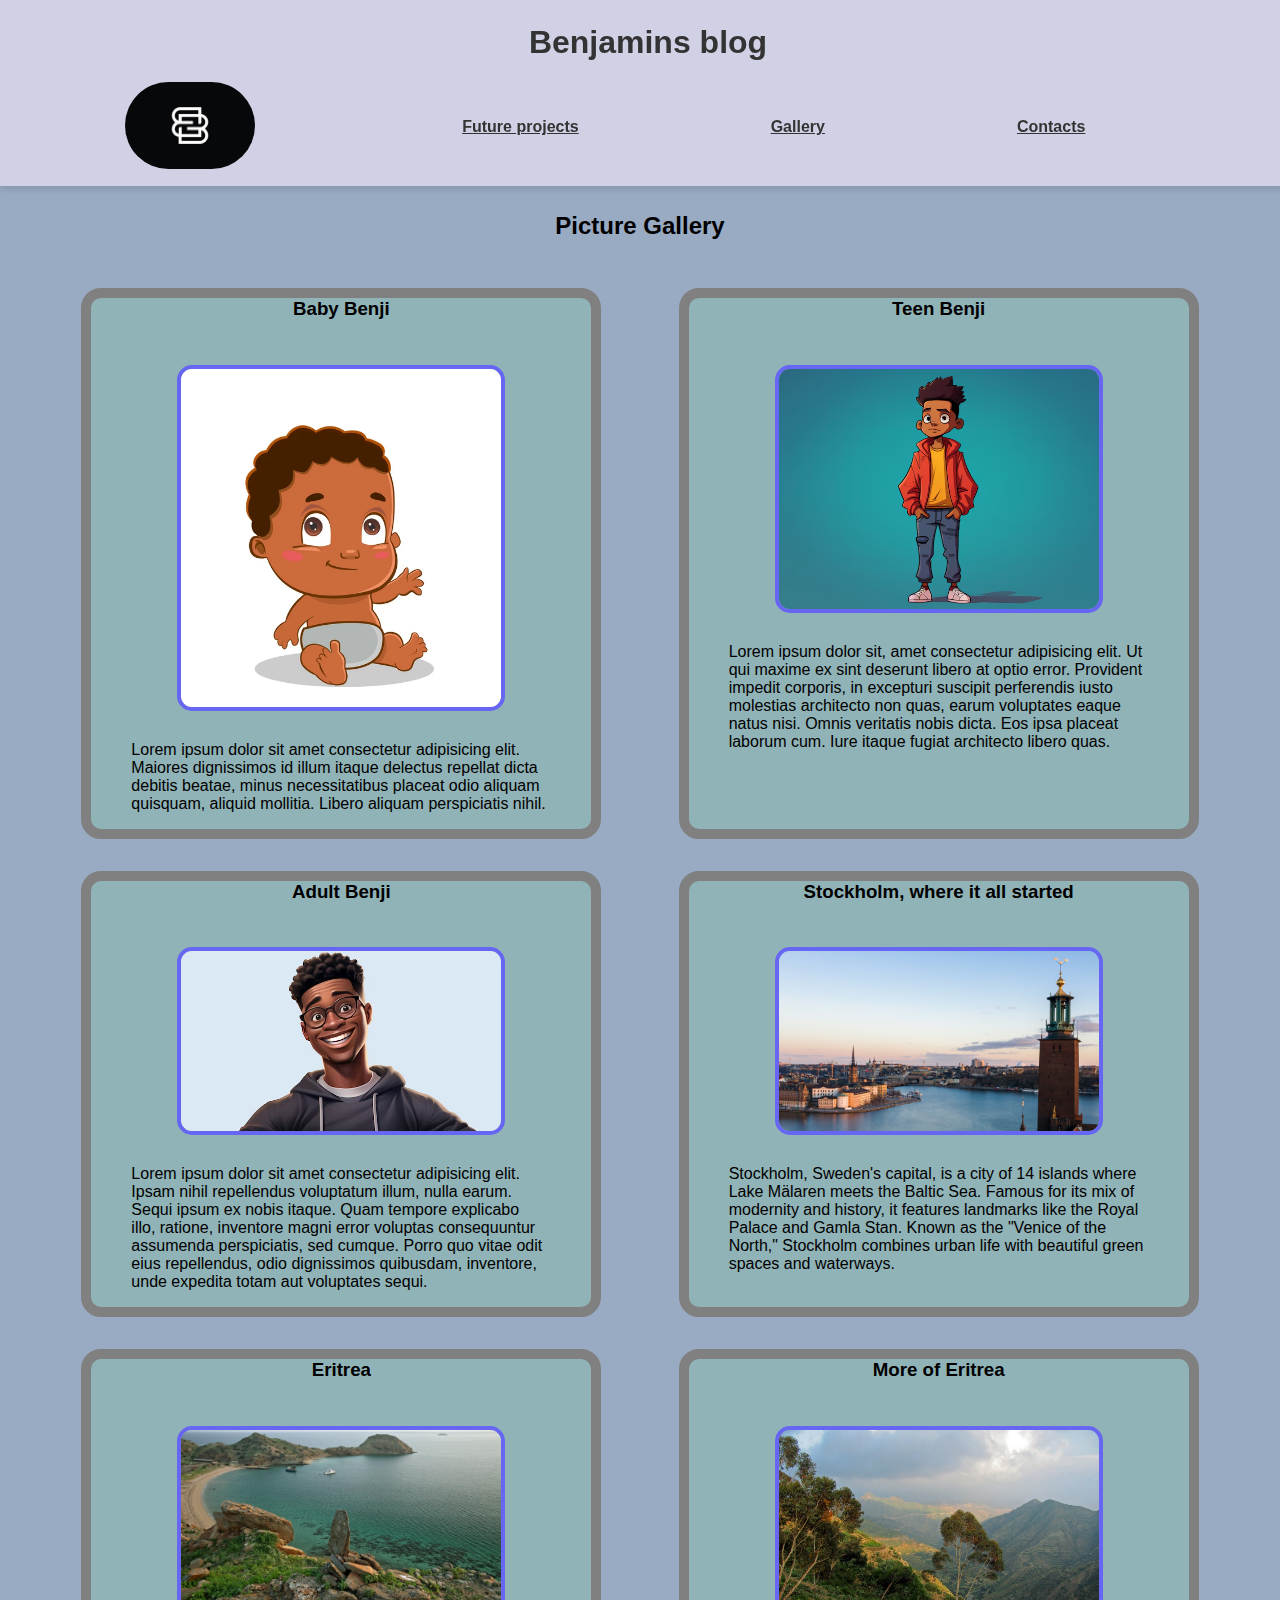
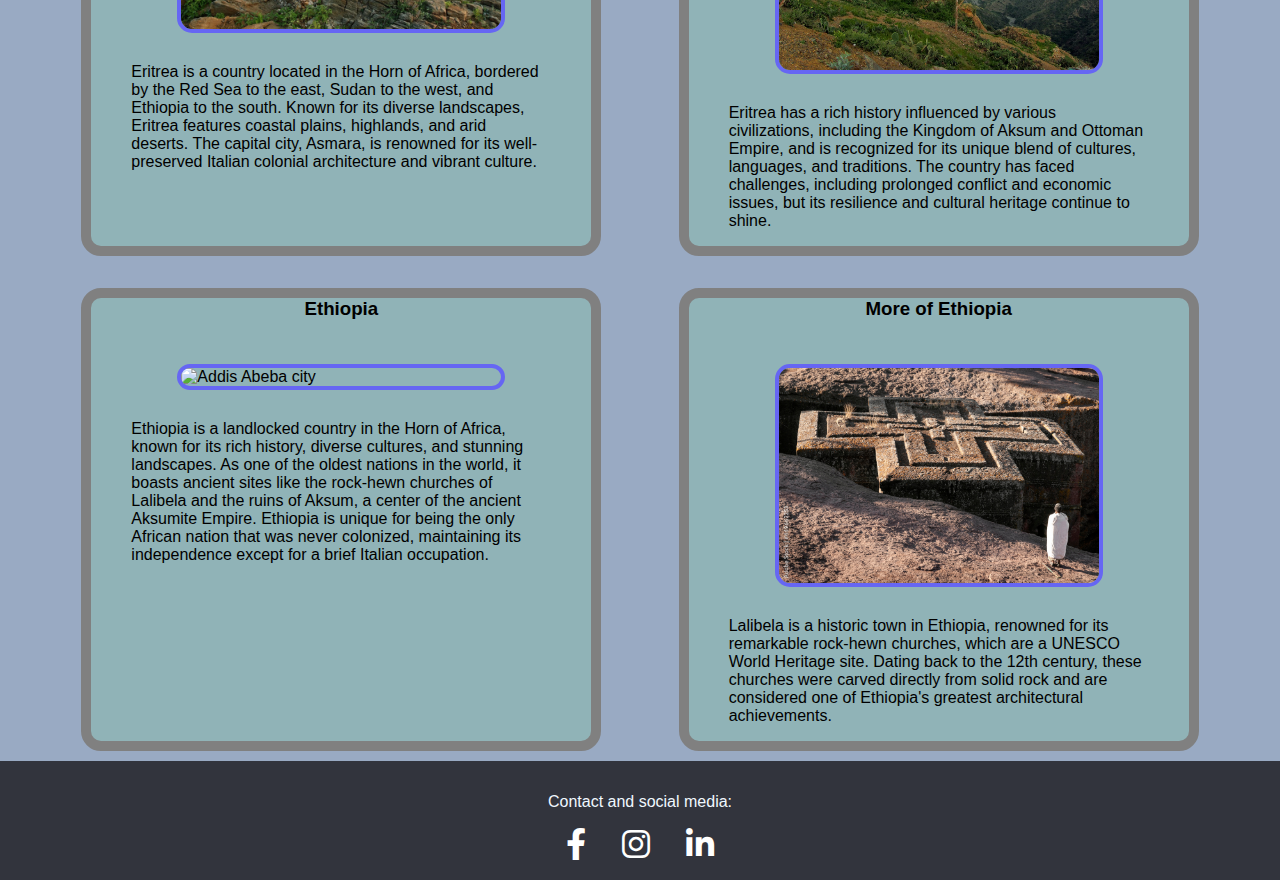
==== gallery.html @ 83a42076 "Gjorde klart bildgalleri sidan." ====
<!DOCTYPE html>
<html lang="en">
<head>
    <meta charset="UTF-8">
    <meta name="viewport" content="width=device-width, initial-scale=1.0">
    <title>Benjamins blog</title>
    <link rel="stylesheet" href="styles.css">
    <link rel="stylesheet" href="gallery.css">
    <link rel="stylesheet" href="https://cdnjs.cloudflare.com/ajax/libs/font-awesome/6.0.0-beta3/css/all.min.css">
</head>
<body>
    <header>
        <h1>Benjamins blog</h1>
        <nav class="navbar" aria-label="main-navigation">
            <div class="logo">
                <a href="index.html">
                    <img src="B-logo.jpg" alt="Benjamins logo"></a>     
            </div>
            <ul class="nav-links">
                <li><a href="future.html">Future projects</a></li>
                <li><a href="gallery.html">Gallery</a></li>
                <li><a href="contact.html">Contacts</a></li>
            </ul>
        </nav>
    </header>
    <main>
        
        <main class="gallery-main">
            <h2>Picture Gallery</h2>
            <section class="gallery">
                
              <article class="picture">
                <h3 class="picture-subheader">Baby Benji</h3>
                  <figure class="picture-content">
                    <img class="gallery-img" src="/Pictures/baby pictures.webp" alt="Animated picture of Benjamin as a baby">
                    <figcaption class="img-caption">Lorem ipsum dolor sit amet consectetur adipisicing elit. Maiores dignissimos id illum itaque delectus repellat dicta debitis beatae, minus necessitatibus placeat odio aliquam quisquam, aliquid mollitia. Libero aliquam perspiciatis nihil.</figcaption>
                  </figure>
              </article>
              <article class="picture">
                <h3 class="picture-subheader">Teen Benji</h3>
                  <figure class="picture-content">
                    <img class="gallery-img" src="/Pictures/teen boy.avif" alt="Animated picture of Benjamin as a teen">
                    <figcaption class="img-caption">Lorem ipsum dolor sit, amet consectetur adipisicing elit. Ut qui maxime ex sint deserunt libero at optio error. Provident impedit corporis, in excepturi suscipit perferendis iusto molestias architecto non quas, earum voluptates eaque natus nisi. Omnis veritatis nobis dicta. Eos ipsa placeat laborum cum. Iure itaque fugiat architecto libero quas.</figcaption>
                  </figure>
              </article>
              <article class="picture">
                <h3 class="picture-subheader">Adult Benji</h3>
                  <figure class="picture-content">
                    <img class="gallery-img" src="/Pictures/adult.avif" alt="Animated picture of Benjamin as an adult">
                    <figcaption class="img-caption">Lorem ipsum dolor sit amet consectetur adipisicing elit. Ipsam nihil repellendus voluptatum illum, nulla earum. Sequi ipsum ex nobis itaque. Quam tempore explicabo illo, ratione, inventore magni error voluptas consequuntur assumenda perspiciatis, sed cumque. Porro quo vitae odit eius repellendus, odio dignissimos quibusdam, inventore, unde expedita totam aut voluptates sequi.</figcaption>
                  </figure>
              </article>
              <article class="picture">
                <h3 class="picture-subheader">Stockholm, where it all started</h3>
                  <figure class="picture-content">
                    <img class="gallery-img" src="/Pictures/stockholm.jpg" alt="Stockholm from behind the city hall">
                    <figcaption class="img-caption">Stockholm, Sweden's capital, is a city of 14 islands where Lake Mälaren meets the Baltic Sea. Famous for its mix of modernity and history, it features landmarks like the Royal Palace and Gamla Stan. Known as the "Venice of the North," Stockholm combines urban life with beautiful green spaces and waterways. 
                    </figcaption>
                  </figure>
              </article>
              <article class="picture">
                <h3 class="picture-subheader">Eritrea</h3>
                  <figure class="picture-content">
                    <img class="gallery-img" src="/Pictures/Red Sea.jpg" alt="The Red Sea in Eritrea">
                    <figcaption class="img-caption">Eritrea is a country located in the Horn of Africa, bordered by the Red Sea to the east, Sudan to the west, and Ethiopia to the south. Known for its diverse landscapes, Eritrea features coastal plains, highlands, and arid deserts. The capital city, Asmara, is renowned for its well-preserved Italian colonial architecture and vibrant culture. 
                    </figcaption>
                  </figure>
              </article>
              <article class="picture">
                <h3 class="picture-subheader">More of Eritrea</h3>
                  <figure class="picture-content">
                    <img class="gallery-img" src="/Pictures/MountainsAsmara.jpg" alt="Mountains near Asmara">
                    <figcaption class="img-caption">Eritrea has a rich history influenced by various civilizations, including the Kingdom of Aksum and Ottoman Empire, and is recognized for its unique blend of cultures, languages, and traditions. The country has faced challenges, including prolonged conflict and economic issues, but its resilience and cultural heritage continue to shine.
                    </figcaption>
                  </figure>
              </article>
              <article class="picture">
                <h3 class="picture-subheader">Ethiopia</h3>
                  <figure class="picture-content">
                    <img class="gallery-img" src="/Pictures/Ethiopia.jpg" alt="Addis Abeba city">
                    <figcaption class="img-caption">Ethiopia is a landlocked country in the Horn of Africa, known for its rich history, diverse cultures, and stunning landscapes. As one of the oldest nations in the world, it boasts ancient sites like the rock-hewn churches of Lalibela and the ruins of Aksum, a center of the ancient Aksumite Empire. Ethiopia is unique for being the only African nation that was never colonized, maintaining its independence except for a brief Italian occupation. 
                    </figcaption>
                  </figure>
              </article>
              <article class="picture">
                <h3 class="picture-subheader">More of Ethiopia</h3>
                  <figure class="picture-content">
                    <img class="gallery-img" src="/Pictures/Lalibela.jpg" alt="Lalibela, an Ethiopian landmark">
                    <figcaption class="img-caption">Lalibela is a historic town in Ethiopia, renowned for its remarkable rock-hewn churches, which are a UNESCO World Heritage site. Dating back to the 12th century, these churches were carved directly from solid rock and are considered one of Ethiopia's greatest architectural achievements.
                    </figcaption>
                  </figure>
              </article>
          </section>

    </main>
    <footer class="gallery-footer">
        <div class="contact">
            <p>Contact and social media:</p>
            <div class="social-media-icons">
                <a href="https://www.facebook.com" aria-label="Facebook" target="_blank"><i class="fab fa-facebook-f"></i></a>
                <a href="https://www.instagram.com" aria-label="Instagram" target="_blank"><i class="fab fa-instagram"></i></a>
                <a href="https://www.linkedin.com" aria-label="LinkedIn" target="_blank"><i class="fab fa-linkedin-in"></i></a>
            </div>
        </div>
    </footer>
</body>
</html>
---- styles.css ----
header {
    background: rgb(209, 209, 230);
   grid-area: header;
   padding: 0.5rem;
   box-shadow: 0px 4px 6px rgba(0, 0, 0, 0.1);
   display: flex; /* Använd flexbox för att kunna centrera innehållet */
   flex-direction: column; /*Arrangerar innehåll i kolumn, så att h1 ligger överst */
   position: fixed; 
   top: 0; 
   left: 0; 
   width: 100%; 
   z-index: 1000; /* Gör att headern alltid visas över annat innehåll */
}

body {
    display: grid;
    padding-top: 160px;
    margin: 0;
    font-family: 'Gill Sans', 'Gill Sans MT', Calibri, 'Trebuchet MS', sans-serif;
    grid-template-rows: auto 1fr auto;
    grid-template-areas:
    "header"
    "main"
    "footer";
    background: #8095b4cc;
}

h1 {
    margin: 1rem;
    color: #333;
    text-align: center;
}
.logo img{
    width: clamp(70px, 15vw, 130px); /*jag använder clamp så att bilden är responsiv */
    border-radius: 99px;
}
.navbar {
    display: flex;
    justify-content: space-evenly;
    align-items: center;
    padding: 5px;
    width: 100%;
}
.nav-links{
    list-style: none;
    margin: 3px;   
}

.nav-links a{
    text-decoration:underline;
    color: #333;
    font-weight: bold;
}
main {
    margin: 5px;
    padding: 5px;
    grid-area: main;
    display: flex;
    flex-wrap: wrap;
    justify-content: space-evenly; /* Ser till så att sections fördelar jämnt över sidan*/
}
h2 {
    text-align: center;
    width: 100%; /*Ser till så att h2 tar all yta i sin kolumn och inte påverkar resten av flexbox */
    margin-top: 2rem; 
    margin-bottom: 1rem;
}
section {
    padding: 0;
    margin: 0;
}
h3 {
    text-align: center;
    width: 100%; 
    margin-top: 0; 

}
article {
    max-width: 30rem;
}
footer {
    padding: 1rem;
    background-color: #32343d;
    text-align: center;
    color: aliceblue;
    grid-area: footer;
}

.social-media-icons a {
    margin: 0 1rem;
    color: white;
    font-size: 2rem;
    text-decoration: none;
}

.social-media-icons a:hover {
    color: #007bff; /* Ändra färg vid hover */
}

@media (min-width: 768px) and (max-width: 1023px) {
    .nav-links{
        list-style: none;
        display: flex; /* Gör länkarna till en rad (row) */
        flex-direction: row; /* Säkerställer att det blir en horisontell rad */
        margin: 0;
        padding: 0;
        
    }
    .nav-links a{
        margin: 3rem;
    }

}

@media (min-width: 1024px) {
    .nav-links{
        list-style: none;
        display: flex; /* Gör länkarna till en rad (row) */
        flex-direction: row; /* Säkerställer att det blir en horisontell rad */
        margin: 0;
        padding: 0;
    }
    .nav-links a{
        margin: 6rem;
    }
}
---- gallery.css ----
.gallery {
    justify-content: space-evenly;
    flex-wrap: wrap;
    display: flex;  
    margin-top: 1rem;
}

.picture {
    background: rgb(97 233 122 / 16%);
    display: flex;
    margin: 1rem;
    border: 10px solid grey;
    border-radius: 20px;
    flex-direction: column; 
    align-items: center;
    max-width: clamp(200px, 100%, 500px); 
    max-height: 550px;
}
.picture:hover {
    box-shadow: 10px 5px rgba(0, 0, 0, 0.8);
    transition: 3ms;
    scale: 110%;
}

.picture-content {
    display: flex;
    flex-direction: column;
    justify-content: space-evenly;
    gap: 20px;
    flex-wrap: wrap;
    align-content: stretch;
    align-items: center;
}

.gallery-img {
    margin: auto auto;
    width: 20rem;
    height: auto;
    border-radius: 15px;
    border: 0.3rem solid rgb(102, 102, 243);
    margin: 10px;
}

.img-caption {
    justify-content: flex-end;
    font-size: medium;
    padding-right: 5px;
    
} 

.gallery-footer {
    width: 100%;
    margin: -1rem;
}

@media (min-width: 768px) and (max-width: 1023px) {

    .picture:hover {
        scale: 115%
    }
}

@media (min-width: 1024px) {
    .picture:hover {
        scale: 120%
    }
}
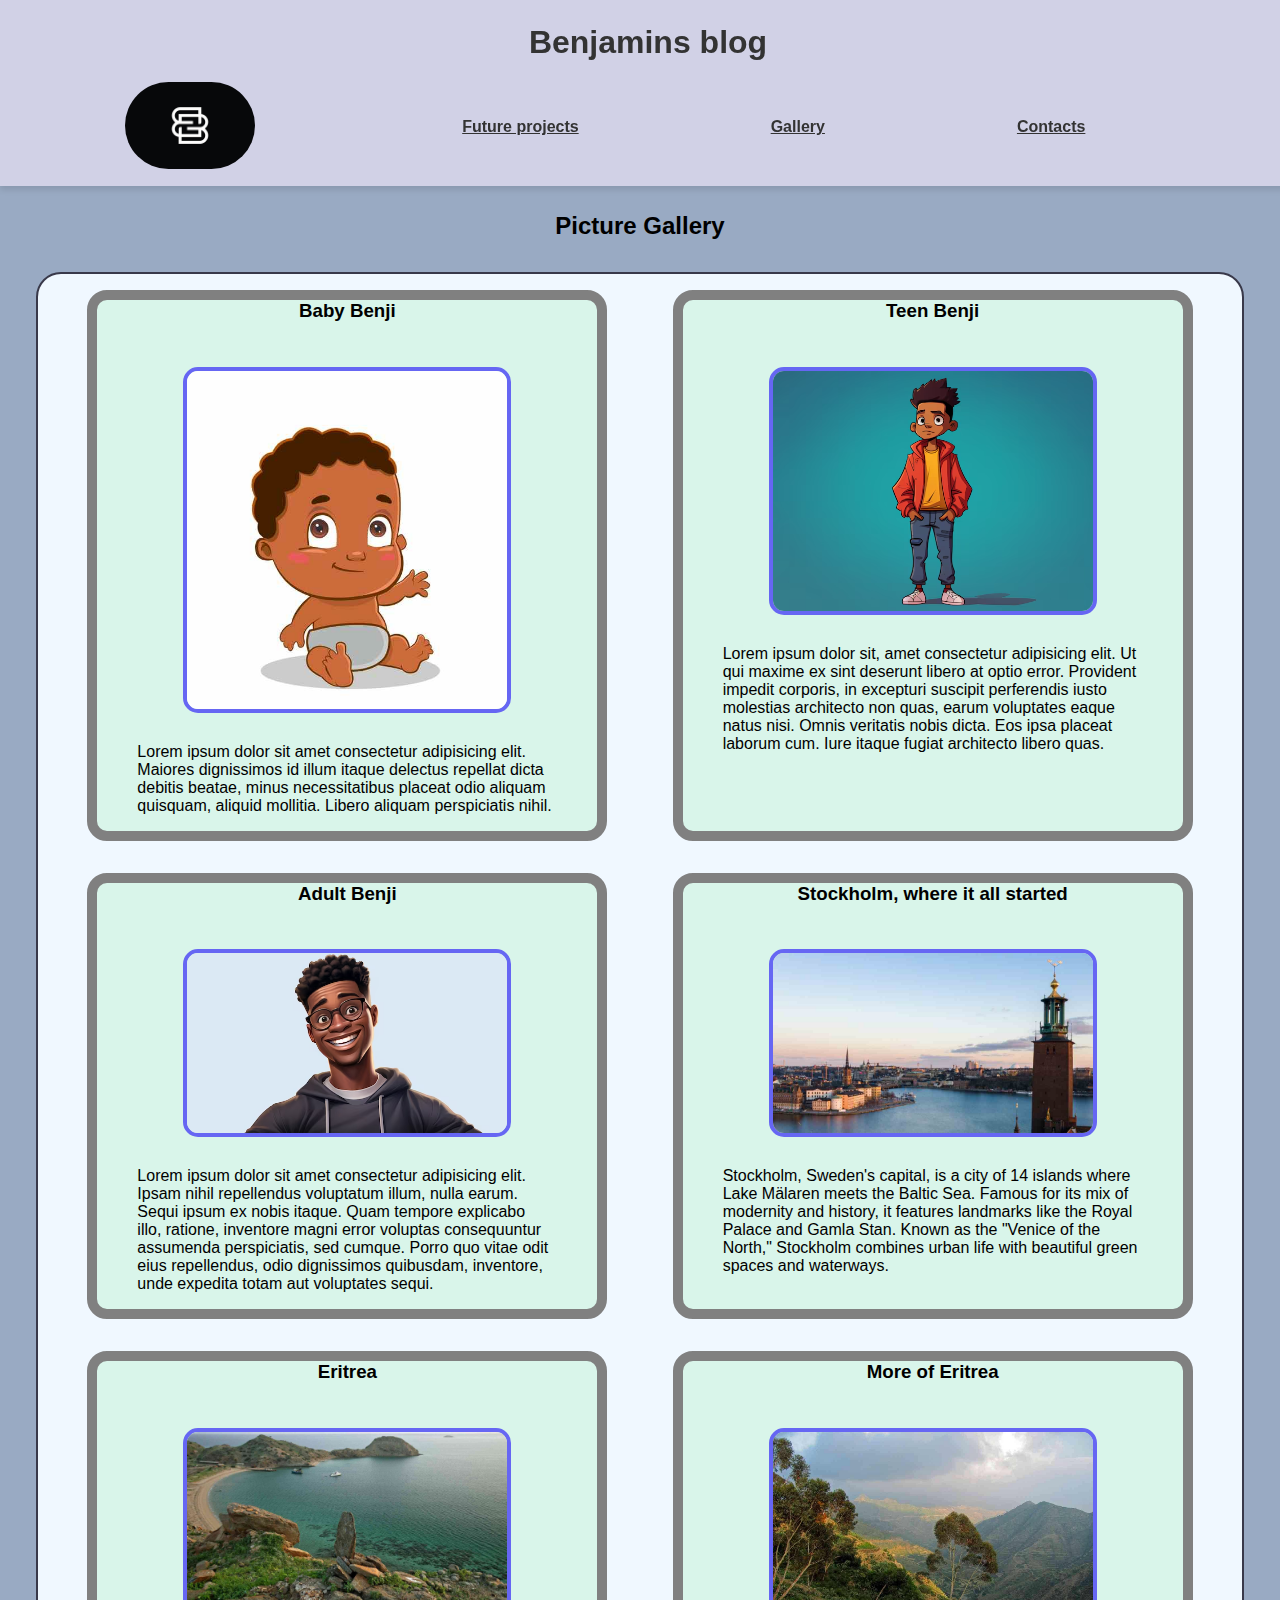
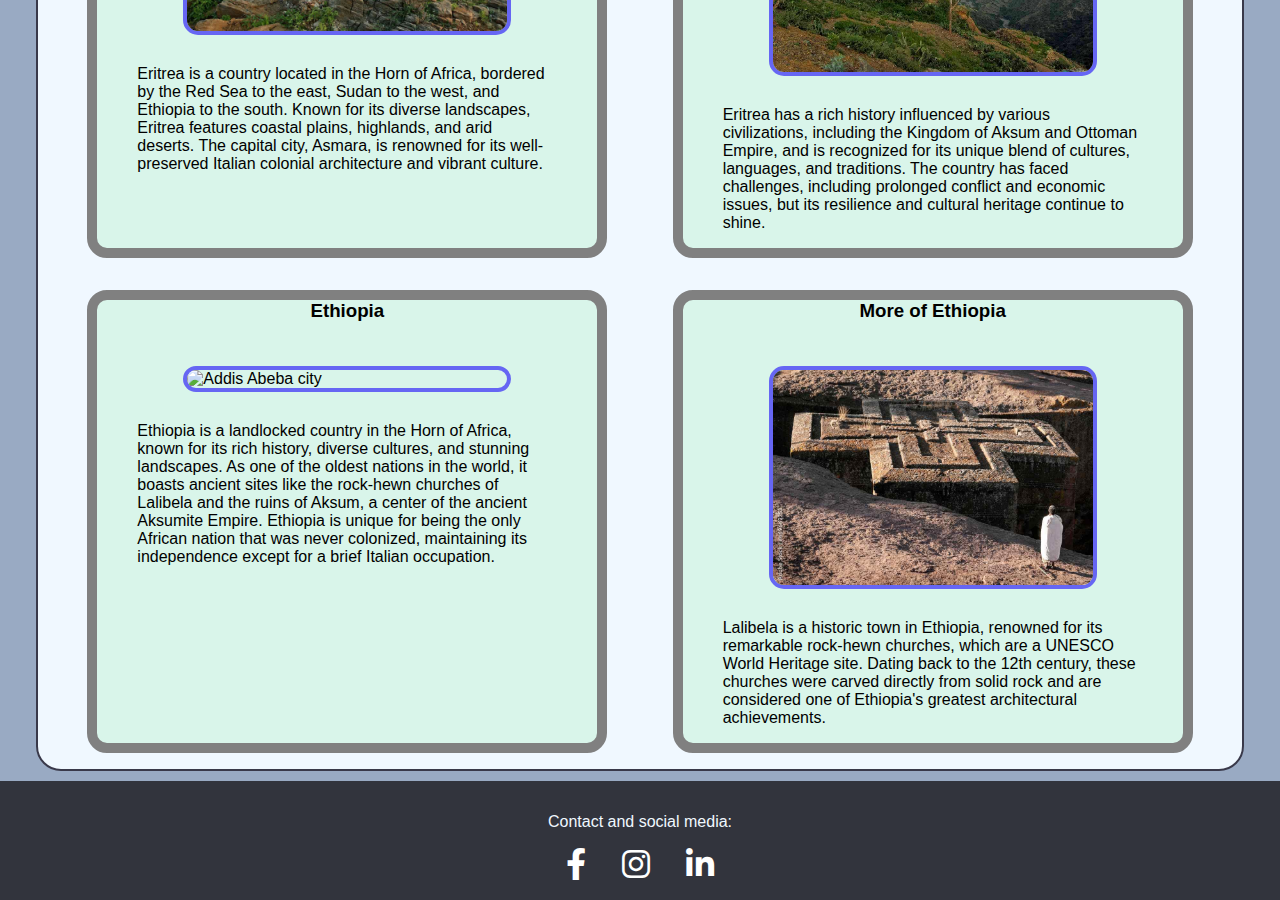
==== commit 941f0646: "jag har fixat småfel som dök upp efter mergen och justerat bilder för bättre prestanda" ====
--- a/gallery.html
+++ b/gallery.html
@@ -13,7 +13,7 @@
         <h1>Benjamins blog</h1>
         <nav class="navbar" aria-label="main-navigation">
             <div class="logo">
-                <a href="index.html">
+                <a href="index.html" aria-label="button to homepage">
                     <img src="B-logo.jpg" alt="Benjamins logo"></a>     
             </div>
             <ul class="nav-links">
@@ -32,7 +32,7 @@
               <article class="picture">
                 <h3 class="picture-subheader">Baby Benji</h3>
                   <figure class="picture-content">
-                    <img class="gallery-img" src="/Pictures/baby pictures.webp" alt="Animated picture of Benjamin as a baby">
+                    <img class="gallery-img" src="/Pictures/baby pictures.jpg" alt="Animated picture of Benjamin as a baby">
                     <figcaption class="img-caption">Lorem ipsum dolor sit amet consectetur adipisicing elit. Maiores dignissimos id illum itaque delectus repellat dicta debitis beatae, minus necessitatibus placeat odio aliquam quisquam, aliquid mollitia. Libero aliquam perspiciatis nihil.</figcaption>
                   </figure>
               </article>
--- a/styles.css
+++ b/styles.css
@@ -67,7 +67,11 @@
 }
 section {
     padding: 0;
-    margin: 0;
+    margin: 1rem;
+    background-color: aliceblue;
+    border-radius: 25px;
+    border: 2px solid rgb(57, 57, 74);
+
 }
 h3 {
     text-align: center;
@@ -77,6 +81,7 @@
 }
 article {
     max-width: 30rem;
+    margin: 1rem;
 }
 footer {
     padding: 1rem;
--- a/gallery.css
+++ b/gallery.css
@@ -49,7 +49,7 @@
     
 } 
 
-.gallery-footer {
+footer {
     width: 100%;
     margin: -1rem;
 }
@@ -57,12 +57,12 @@
 @media (min-width: 768px) and (max-width: 1023px) {
 
     .picture:hover {
-        scale: 115%
+        scale: 107%
     }
 }
 
 @media (min-width: 1024px) {
     .picture:hover {
-        scale: 120%
+        scale: 110%
     }
 }